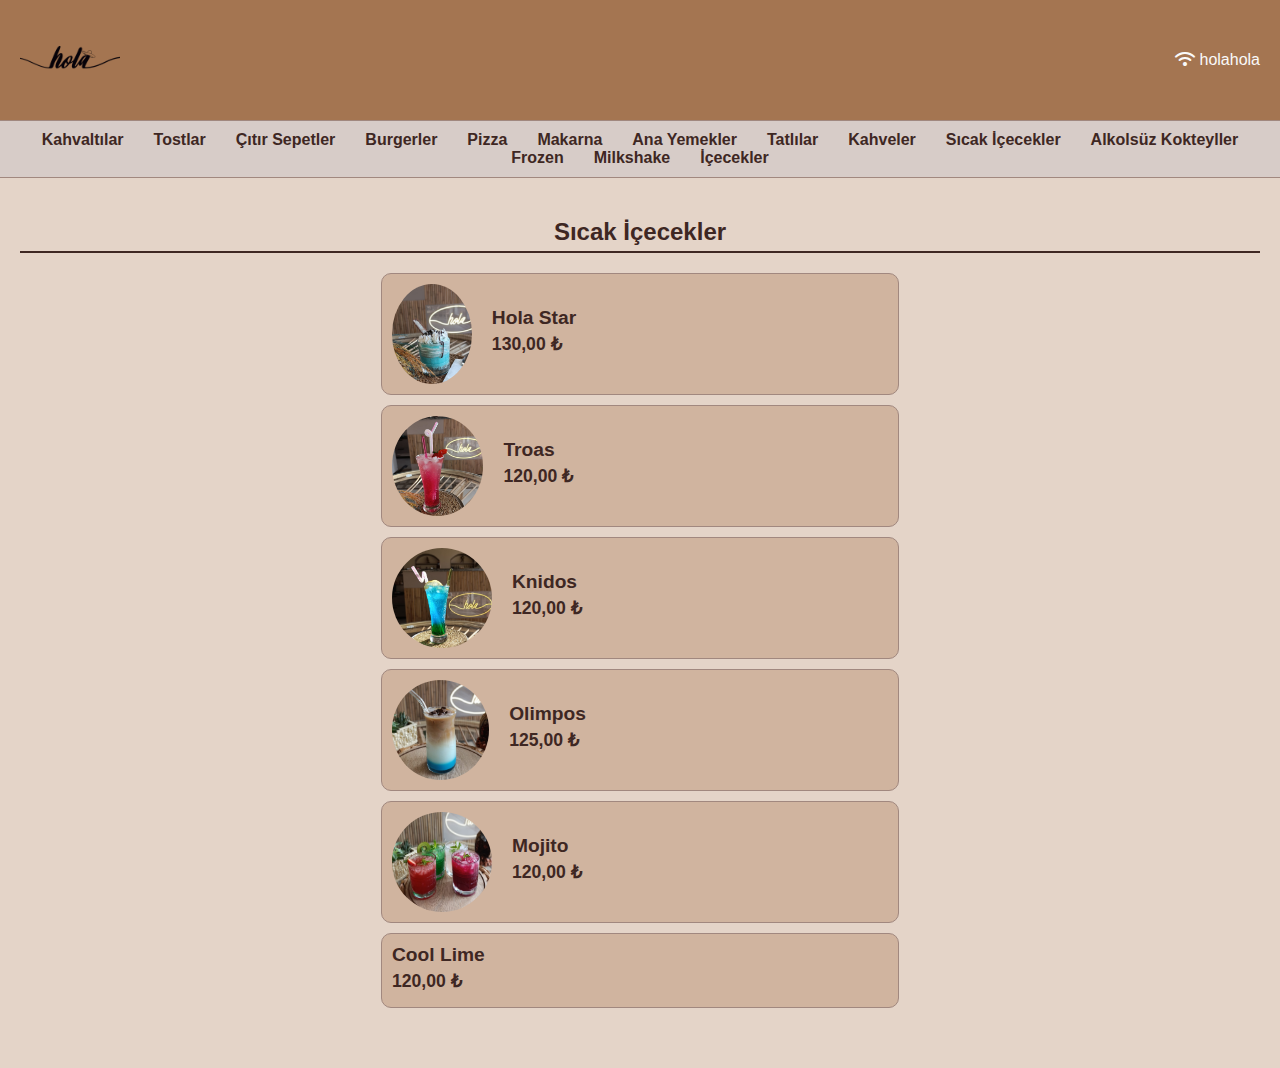
==== kokteyl.html @ 764c50b4 "Add files via upload" ====
<!DOCTYPE html>
<html lang="tr">
<head>
    <meta charset="UTF-8">
    <meta name="viewport" content="width=device-width, initial-scale=1.0">
    <title>Restoran Menüsü</title>
    <link rel="stylesheet" href="styles.css">
    <link rel="stylesheet" href="https://cdnjs.cloudflare.com/ajax/libs/font-awesome/6.6.0/css/all.min.css"/>
</head>
<body>
    <header>
        <img src="01HSX24YZ4VD5PER4MBFF9WCE4.png" alt="Restoran Logosu" class="logo">
        <p class="wifi"><i class="fa-solid fa-wifi"></i>  holahola</p>
        <button class="hamburger-menu" aria-label="Menu">
            ☰
        </button>
    </header>
    <nav class="navbar">
        <ul><!--  -->
            <li><a href="index.html">Kahvaltılar</a></li>
            <li><a href="tostlar.html">Tostlar</a></li>
            <li><a href="cıtırsepeti.html">Çıtır Sepetler</a></li>
            <li><a href="burgerler.html">Burgerler</a></li>
            <li><a href="pizza.html">Pizza</a></li>
            <li><a href="makarna.html">Makarna</a></li>
            <li><a href="anayemek.html">Ana Yemekler</a></li>
            <li><a href="tatlılar.html">Tatlılar</a></li>
            <li><a href="kahveler.html">Kahveler</a></li>
            <li><a href="sicak.html">Sıcak İçecekler</a></li>
            <li><a href="#kokteyl">Alkolsüz Kokteyller</a></li>
            <li><a href="frozen.html">Frozen</a></li>
            <li><a href="milkshake.html">Milkshake</a></li>
            <li><a href="soguk.html">İçecekler</a></li>
        </ul>
    </nav>
    <main>
        <h2>Sıcak İçecekler</h2> <!--  -->
    <section id="kokteyl"><!--  -->
        <div class="menu-item">
            <img src="star.jpg" alt="">
            <div class="menu-item-details">
                <h3>Hola Star</h3>
                <p></p>
                <p class="price">130,00 ₺</p>
            </div>
        </div>
        <div class="menu-item">
            <img src="stoas.jpg" alt="">
            <div class="menu-item-details">
                <h3>Troas</h3>
                <p></p>
                <p class="price">120,00 ₺</p>
            </div>
        </div>
        <div class="menu-item">
            <img src="knidos.jpg" alt="">
            <div class="menu-item-details">
                <h3>Knidos</h3>
                <p></p>
                <p class="price">120,00 ₺</p>
            </div>
        </div>
        <div class="menu-item">
            <img src="olimpos.jpg" alt="">
            <div class="menu-item-details">
                <h3>Olimpos</h3>
                <p></p>
                <p class="price">125,00 ₺</p>
            </div>
        </div>
        <div class="menu-item">
            <img src="mojito.jpg" alt="">
            <div class="menu-item-details">
                <h3>Mojito</h3>
                <p></p>
                <p class="price">120,00 ₺</p>
            </div>
        </div>
        <div class="menu-item">
            <div class="menu-item-details">
                <h3>Cool Lime</h3>
                <p></p>
                <p class="price">120,00 ₺</p>
            </div>
        </div>
    </section>
    </main>
    <script src="script.js"></script>
</body>
</html>
---- styles.css ----
body {
    font-family: 'Arial', sans-serif;
    margin: 0;
    padding: 0;
    background-color: #e4d4c8;
}

header {
    display: flex;
    justify-content: space-between;
    align-items: center;
    padding: 10px 20px;
    border-bottom: 1px solid #A1887F;
    background-color: #a47551;
    color: #e4d4c8;
}

.logo {
    max-width: 100px;
}

.wifi {
    font-size: 1em;
    color: #FAFAFA;
}

.navbar {
    background-color: #D7CCC8;
    padding: 10px 0;
    text-align: center;
    border-bottom: 1px solid #A1887F;
}

.navbar ul {
    list-style-type: none;
    padding: 0;
    margin: 0;
    display: flex;
    justify-content: center;
    flex-wrap: wrap;
    max-height: none; /* Default olarak sınırsız yükseklik */
    overflow: visible; /* Varsayılan olarak taşma görünür */
    transition: none; /* Default olarak geçiş yok */
}

.navbar ul li {
    margin: 0 15px;
}

.navbar ul li a {
    text-decoration: none;
    color: #3E2723;
    font-weight: bold;
    font-size: 1em;
}

.navbar ul li a:hover {
    color: #6D4C41;
}

main {
    padding: 20px;
}

section {
    margin-bottom: 40px;
}

h2 {
    border-bottom: 2px solid #3E2723;
    padding-bottom: 5px;
    margin-bottom: 20px;
    color: #3E2723;
    text-align: center;
}

.menu-item {
    display: flex;
    align-items: center;
    margin-bottom: 20px;
    background-color: #d0b49f;
    border: 1px solid #A1887F;
    border-radius: 10px;
    padding: 10px;
    flex-direction: column;
    text-align: center;
}

.menu-item img {
    width: 100px;
    height: 100px;
    border-radius: 50%;
    margin-bottom: 10px;
}

.menu-item-details {
    max-width: 600px;
    width: 100%;
}

.menu-item-details h3 {
    margin: 0;
    font-size: 1.2em;
    color: #3E2723;
}

.menu-item-details p {
    margin: 5px 0;
    font-size: 0.9em;
    color: #5D4037;
}

.menu-item-details .price {
    font-weight: bold;
    color: #3E2723;
    font-size: 1.1em;
}

/* Hamburger menu icon styling */
.hamburger-menu {
    display: none;
    font-size: 24px;
    background: none;
    border: none;
    color: #FAFAFA;
    cursor: pointer;
}

/* Responsive navbar */
@media (max-width: 768px) {
    .navbar ul {
        flex-direction: column;
        max-height: 0; /* İlk başta gizli */
        overflow: hidden; /* Taşan içerik gizli */
        transition: max-height 0.3s ease-in-out; /* Geçişli açılma efekti */
    }
    
    .navbar ul.show {
        max-height: 500px; /* Açıldığında maksimum yükseklik */
        display: grid;
        grid-template-columns: repeat(2, 1fr);
        gap: 5px;
    }

    .navbar ul li {
        margin: 5px 0;
        padding: 10px;
        border: 1px solid #A1887F; /* Telefon boyutunda border eklenir */
        border-radius: 10px;
    }

    .hamburger-menu {
        display: block;
    }
}

@media (min-width: 769px) {
    .navbar ul {
        display: flex; /* PC versiyonunda flexbox ile hizalanır */
        max-height: none; /* Yükseklik kısıtlaması yok */
        overflow: visible; /* Taşma görünür */
        transition: none; /* Geçiş efekti yok */
    }

    .menu-item {
        justify-content: center;
        width: 40%;
        align-items: center;
        text-align: center;
        margin: 10px auto;
    }

    .navbar ul li {
        margin: 0 15px;
        border: none; /* PC versiyonunda border yok */
    }
    
    .hamburger-menu {
        display: none; /* PC versiyonunda hamburger menü gizli */
    }
}

@media (min-width: 768px) {
    .menu-item {
        flex-direction: row;
        text-align: left;
    }
    
    .menu-item img {
        margin-right: 20px;
        margin-bottom: 0;
    }
}
/* Footer stili */
.all {
    background-color: #333;
    color: #fff;
    text-align: center;
    padding-top: 20px;
    padding-bottom: 20px;
    border-top: 1px solid #444;
    position: relative;
    bottom: 0;
    width: 100%;
}

.genel {
    max-width: 1200px;
    margin: 0 auto;
}

.genel img {
    width: 100px; /* Logo boyutunu ihtiyaçlarınıza göre ayarlayın */
    height: auto;
    margin-bottom: 10px;
}

.baslik {
    font-size: 1.5em;
    margin: 10px 0;
}

.baslik a {
    color: #fff;
    text-decoration: none;
}

.baslik a:hover {
    text-decoration: underline;
    color: #d0b49f;
}

p {
    margin: 0;
    font-size: 0.9em;
}

/* Responsive tasarım */
@media (max-width: 768px) {
    .baslik {
        font-size: 1.2em;
    }

    .genel img {
        width: 80px; /* Logo boyutunu küçültüyoruz */
    }
}
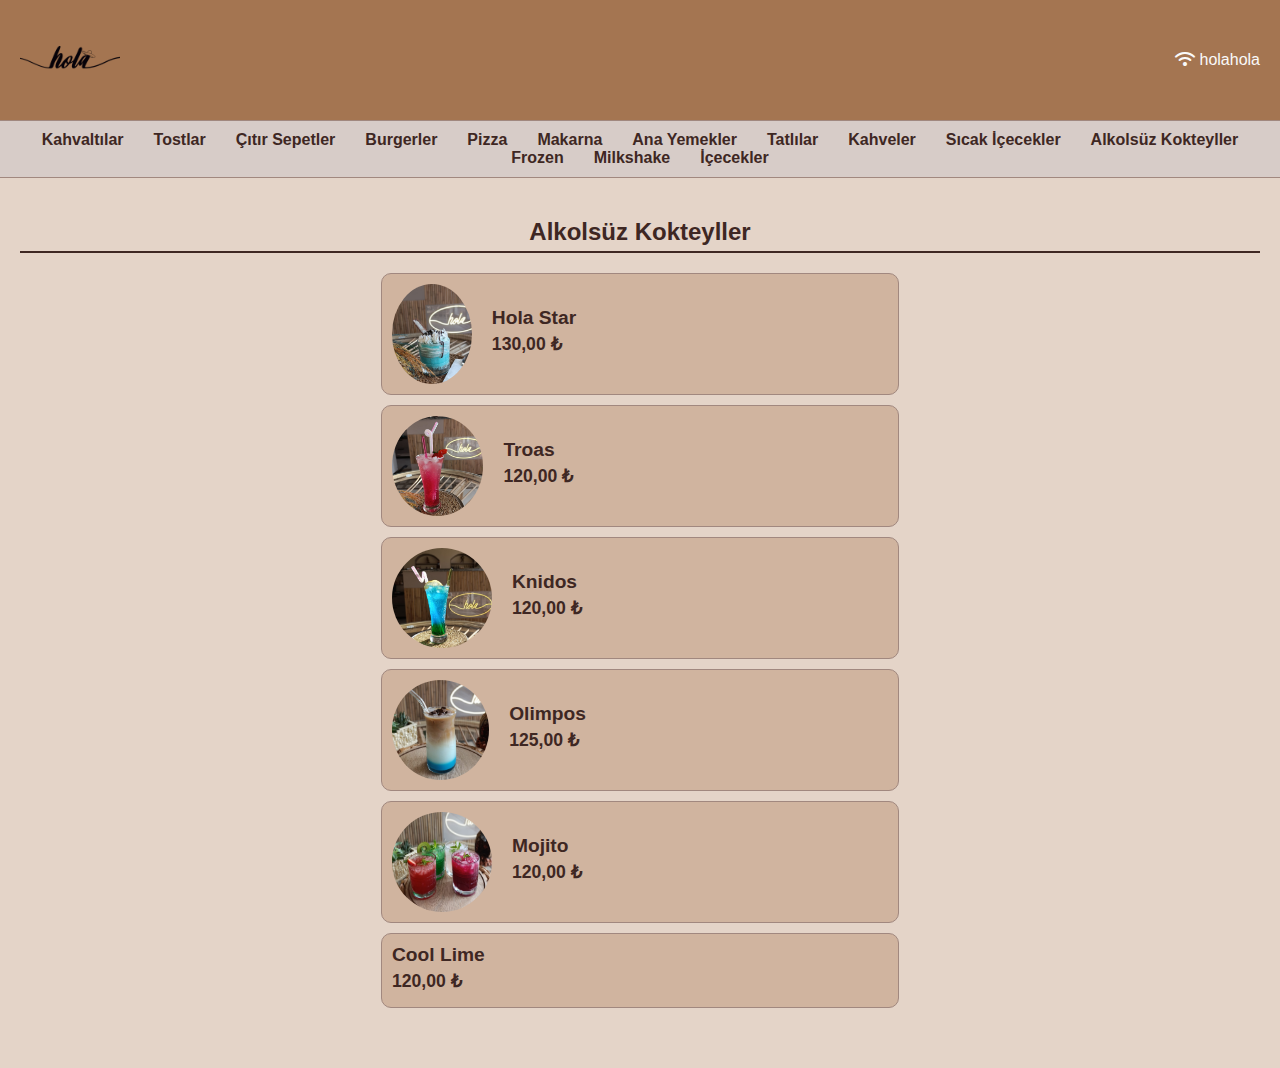
==== commit 80b2786f: "Update kokteyl.html" ====
--- a/kokteyl.html
+++ b/kokteyl.html
@@ -34,7 +34,7 @@
         </ul>
     </nav>
     <main>
-        <h2>Sıcak İçecekler</h2> <!--  -->
+        <h2>Alkolsüz Kokteyller</h2> <!--  -->
     <section id="kokteyl"><!--  -->
         <div class="menu-item">
             <img src="star.jpg" alt="">
@@ -87,4 +87,4 @@
     </main>
     <script src="script.js"></script>
 </body>
-</html>+</html>
